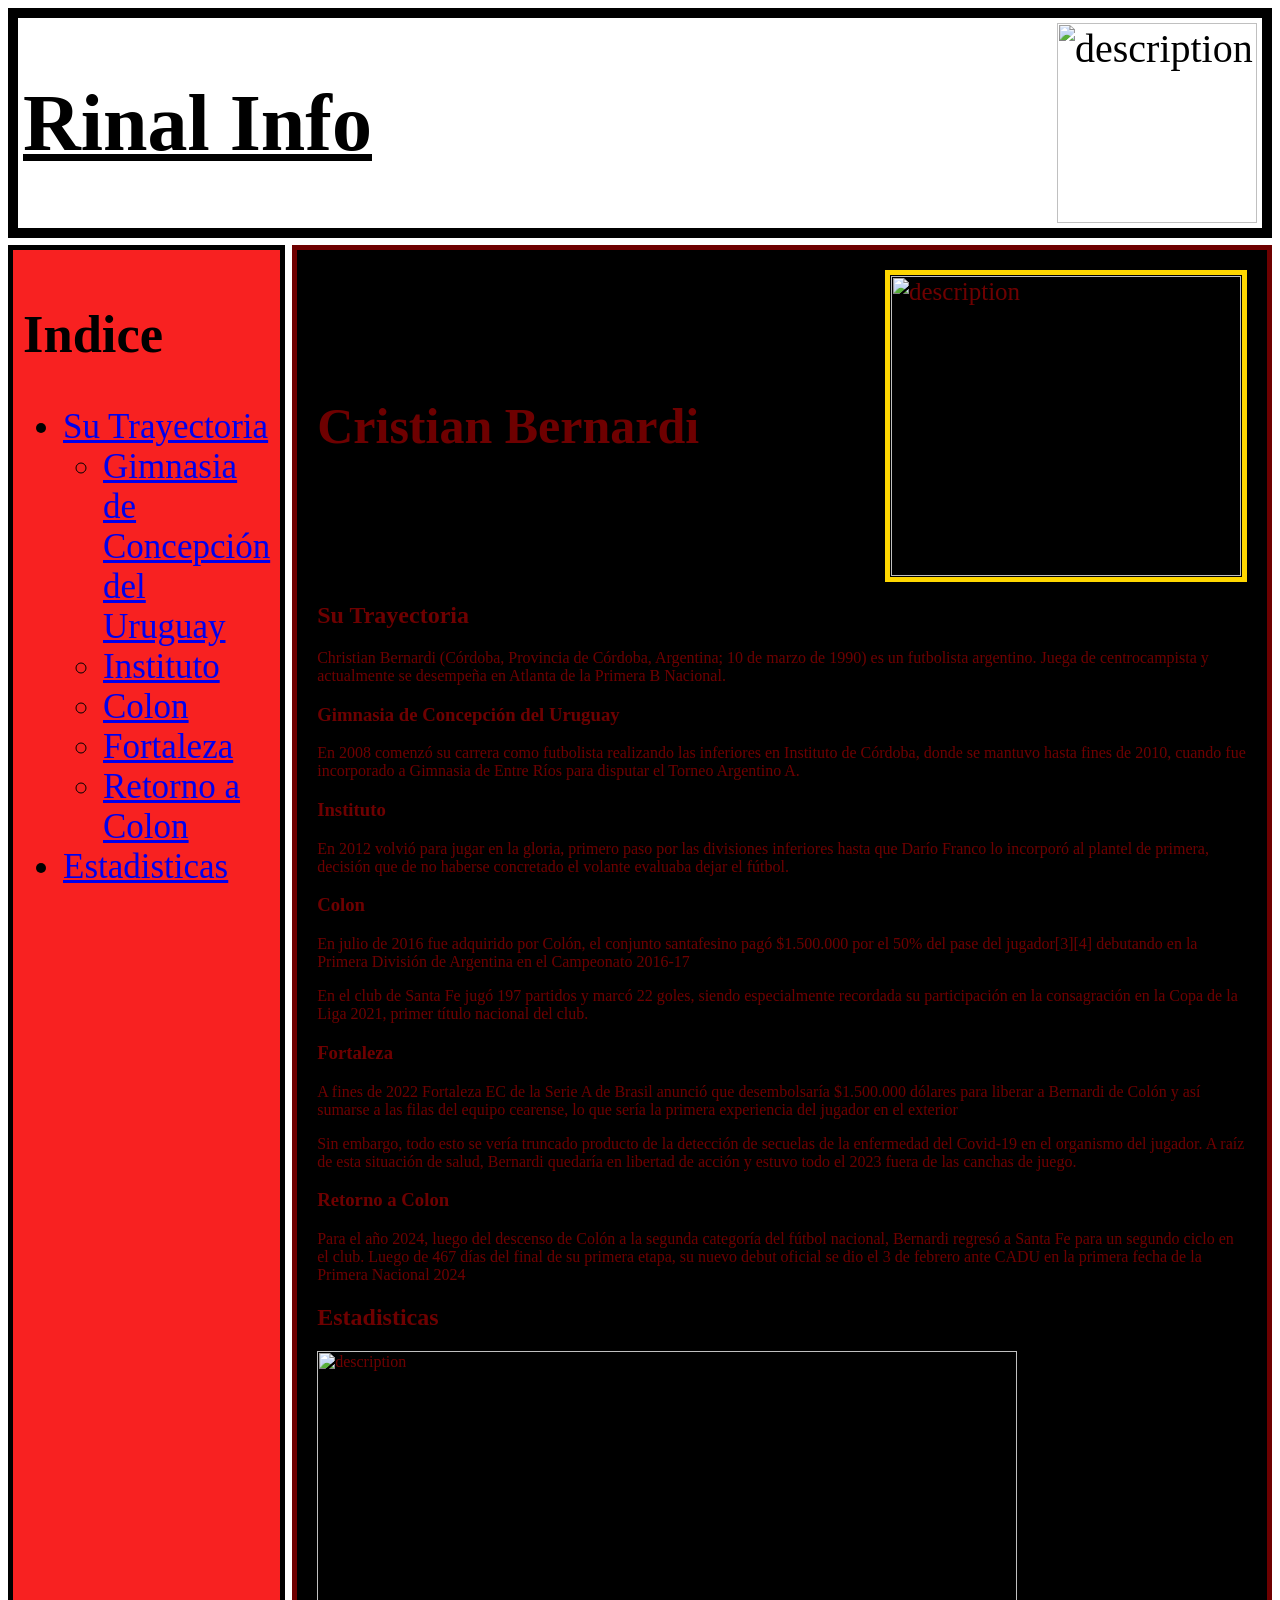
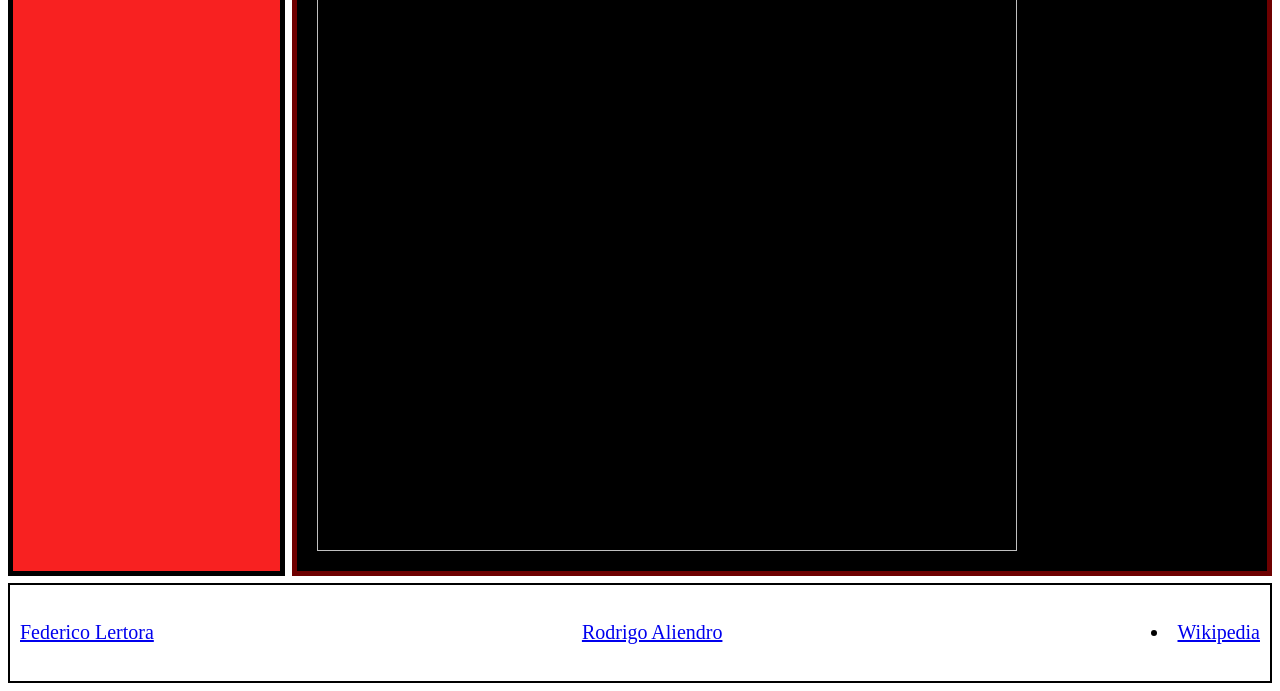
==== tema2.html @ 378d934b "Le agregue cosas al css, para el html" ====
<html>
<link rel="stylesheet" href="tema.css">

<head>
    <title>
        Cristian Bernardi
    </title>
</head>

<body>
    <div class="contenedor">
        <header class="a">
         <h1> Rinal Info</h1>
            <img src="https://i.pinimg.com/736x/81/a6/c5/81a6c57c398e67d0f8cbc83addf88701.jpg" alt="description"
                height="200" width="200">
    </header>
    <nav class="b">
        <h2>Indice</h2>
        <ul>
            <li><a href="#Trayectoria">Su Trayectoria</a></li>
            <ul>
                <li><a href="#Gimnasia">Gimnasia de Concepción del Uruguay</a></li>
                <li><a href="#Instituto">Instituto</a></li>
                <li><a href="#colon3">Colon</a></li>
                <li><a href="#Fortaleza">Fortaleza</a></li>
                <li><a href="#Racolon">Retorno a Colon</a></li>
            </ul>
            <li><a href="#Estadisticas2">Estadisticas</a></li>
        </ul>
    </nav>
    <main class="c">
        <div class="t">
         <h1>Cristian Bernardi</h1>
        <img class="i" src="https://santafe.mitelefe.com/media/cache/post16x9/Bernardi-colon-694ea8cd6d21f.jpg" alt="description"
            width="350" height="300">
            </div>
        <h2 id="Trayectoria">Su Trayectoria</h2>
         <p>Christian Bernardi (Córdoba, Provincia de Córdoba, Argentina; 10 de marzo de 1990) es un futbolista
            argentino. Juega de centrocampista y actualmente se desempeña en Atlanta de la Primera B Nacional.</p>
        <h3 id="Gimnasia">Gimnasia de Concepción del Uruguay</h3>
        <p>En 2008 comenzó su carrera como futbolista realizando las inferiores en Instituto de Córdoba, donde se
            mantuvo hasta fines de 2010, cuando fue incorporado a Gimnasia de Entre Ríos para disputar el Torneo
            Argentino A.</p>
        <h3 id="Instituto">Instituto</h3>
        <p>En 2012 volvió para jugar en la gloria, primero paso por las divisiones inferiores hasta que Darío Franco lo
            incorporó al plantel de primera, decisión que de no haberse concretado el volante evaluaba dejar el fútbol.
        </p>
        <h3 id="colon3">Colon</h3>
        <p>En julio de 2016 fue adquirido por Colón, el conjunto santafesino pagó $1.500.000 por el 50% del pase del
            jugador[3][4] debutando en la Primera División de Argentina en el Campeonato 2016-17</p>
        <p>En el club de Santa Fe jugó 197 partidos y marcó 22 goles, siendo especialmente recordada su participación en
            la consagración en la Copa de la Liga 2021, primer título nacional del club.</p>
        <h3 id="Fortaleza">Fortaleza</h3>
        <p>A fines de 2022 Fortaleza EC de la Serie A de Brasil anunció que desembolsaría $1.500.000 dólares para
            liberar a Bernardi de Colón y así sumarse a las filas del equipo cearense, lo que sería la primera
            experiencia del jugador en el exterior</p>
        <p>Sin embargo, todo esto se vería truncado producto de la detección de secuelas de la enfermedad del Covid-19
            en el organismo del jugador. A raíz de esta situación de salud, Bernardi quedaría en libertad de acción y
            estuvo todo el 2023 fuera de las canchas de juego.</p>
        <h3 id="Racolon">Retorno a Colon</h3>
        <p>Para el año 2024, luego del descenso de Colón a la segunda categoría del fútbol nacional, Bernardi regresó a
            Santa Fe para un segundo ciclo en el club. Luego de 467 días del final de su primera etapa, su nuevo debut
            oficial se dio el 3 de febrero ante CADU en la primera fecha de la Primera Nacional 2024</p>
        <h2 id="Estadisticas2">Estadisticas</h2>
        <img src="https://i.pinimg.com/736x/c8/43/bc/c843bc8ce1c0d4c462beab86de55c213.jpg" alt="description" width="700"
            height="800">
        </main>
    <footer class="d">
            <a href="index.html">Federico Lertora</a>
            <a href="tema3.html">Rodrigo Aliendro</a>
            <li><a href="https://es.wikipedia.org/wiki/Christian_Bernardi">Wikipedia</a></li>
        </ul>
    </footer>
    </div>
</body>
---- tema.css ----
.contenedor{
    display: grid;
grid-template-columns: 1fr 4fr;
grid-template-rows: 1fr auto 100px;
grid-template-areas: 
"A A"
"B C"
"D D";
gap: 7px;
}
.contenedor-div{
    display: flex;
    justify-content: center;
    align-items: center;
    font-size: 40px;
    font-weight: bold;
    font-family: 'Times New Roman', Times, serif;
}
.a{
  grid-area: A;
  display: flex;
  align-items: center;
  justify-content: space-between;
  flex-direction: row;
  font-size: 40px;
  border: 10px solid black;
  padding: 5px;
  background-color: white;
  text-decoration: underline 7px;

}
.b{
  grid-area: B;
  color: black;
  background-color: rgb(248, 33, 33);
  border: 5px solid black;
  padding: 10px;
  font-size: 35px;
}
.c{
  grid-area: C;
  color: rgb(110, 0, 0);
  background-color: black;
  border: 5px solid rgb(110, 0, 0);
  padding: 20px;
}
.d{
  grid-area: D;
  display: flex;
  background: white;
  border: 2px solid black;
  padding: 10px;
  font-size: 20px;
  flex-direction: row;
  align-items: center;
  justify-content: space-between;
}
.t{
  grid-area: A;
  display: flex;
  align-items: center;
  justify-content: space-between;
  flex-direction: row;
  font-size: 25px;
}
.i{
  border: 5px solid gold;
  padding: 1px;
}
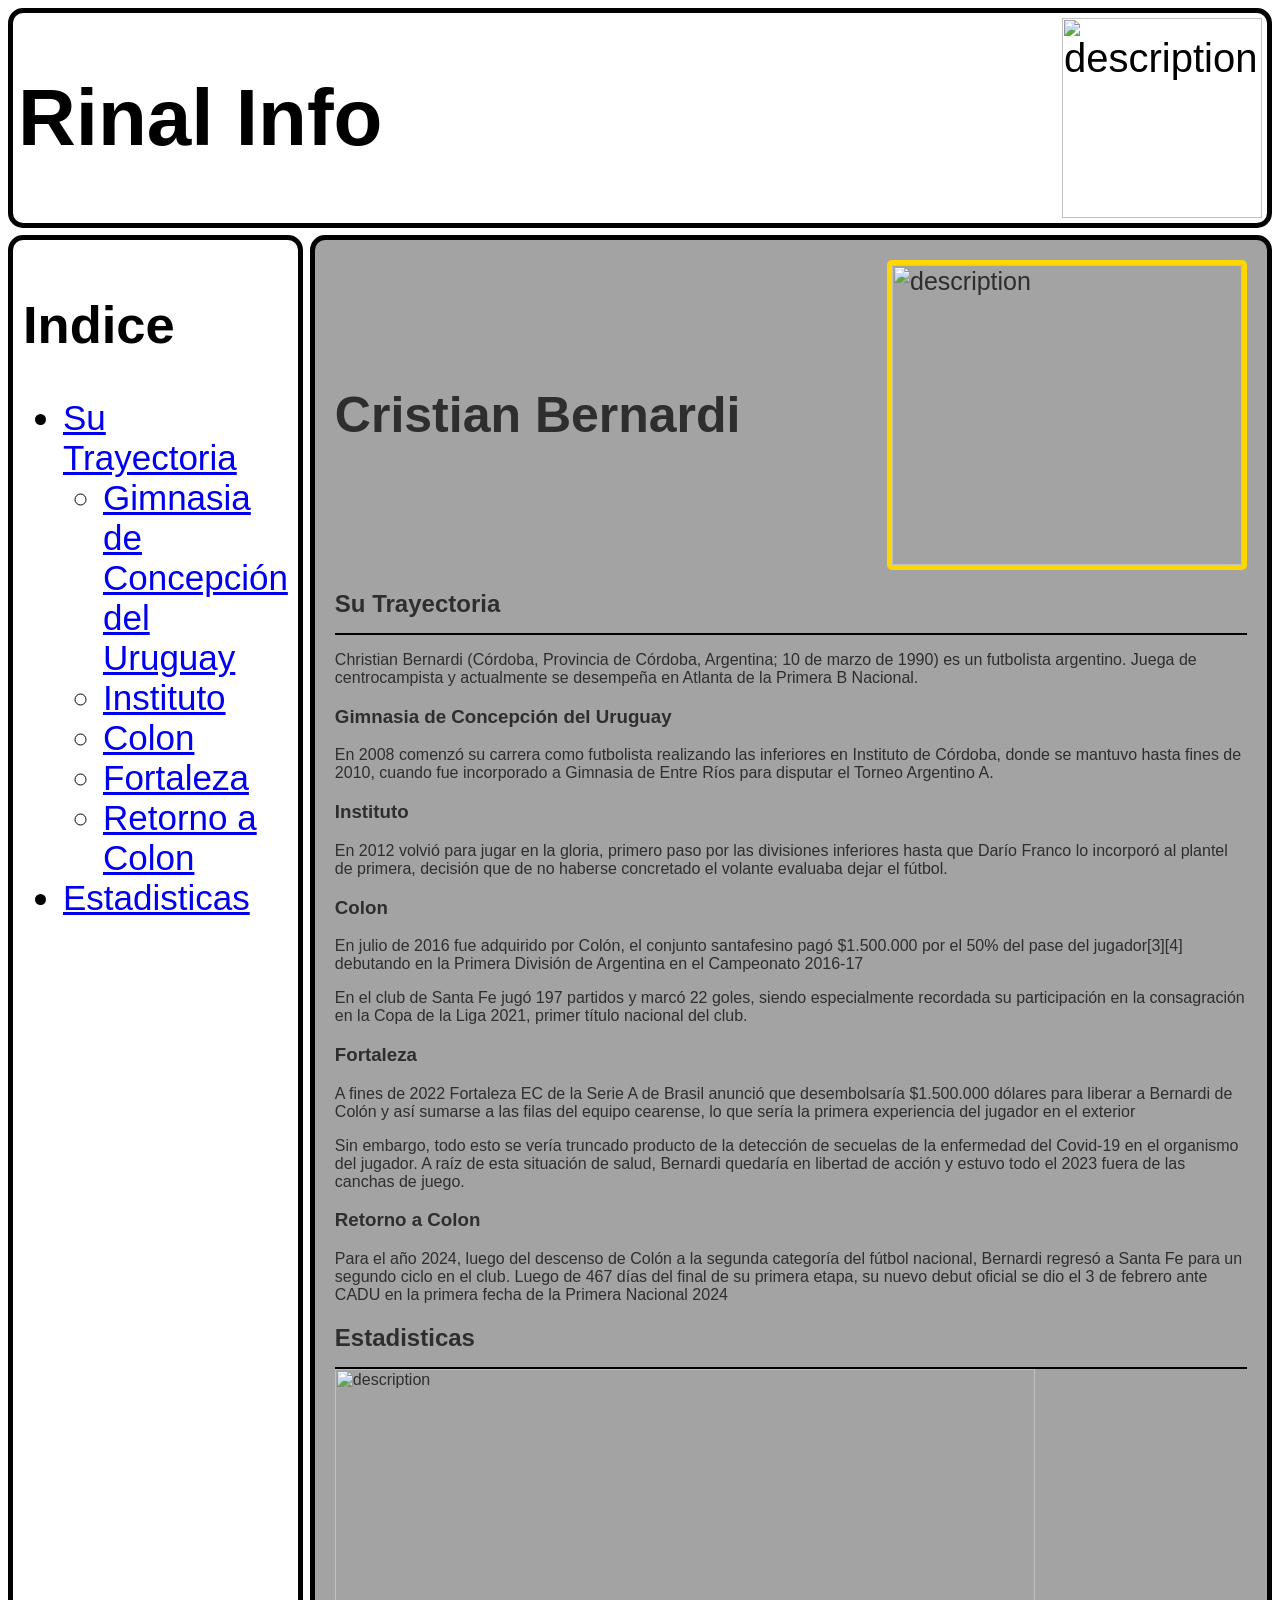
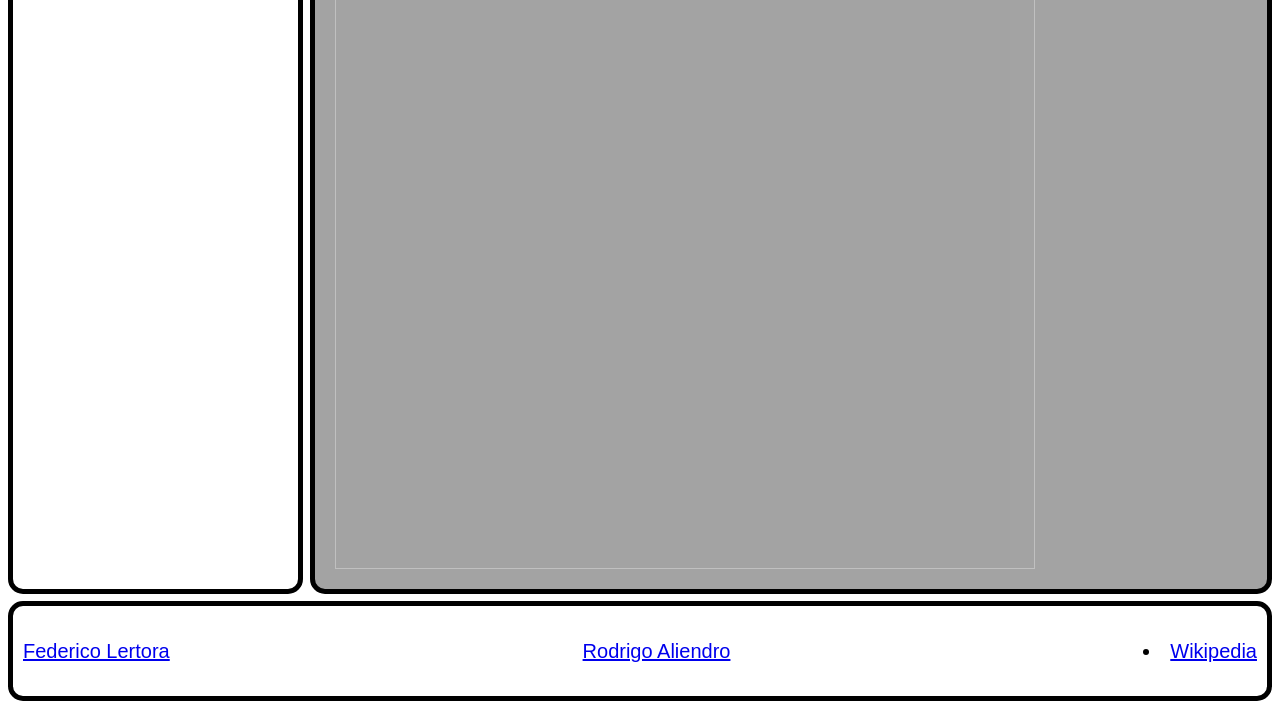
==== commit cb304243: "segui agregando cosas con css y le agregue un icono al head" ====
--- a/tema2.html
+++ b/tema2.html
@@ -5,6 +5,7 @@
     <title>
         Cristian Bernardi
     </title>
+    <link rel="icon" type="image/png" href="https://i.pinimg.com/736x/81/a6/c5/81a6c57c398e67d0f8cbc83addf88701.jpg">
 </head>
 
 <body>
@@ -14,7 +15,7 @@
             <img src="https://i.pinimg.com/736x/81/a6/c5/81a6c57c398e67d0f8cbc83addf88701.jpg" alt="description"
                 height="200" width="200">
     </header>
-    <nav class="b">
+    <aside class="b">
         <h2>Indice</h2>
         <ul>
             <li><a href="#Trayectoria">Su Trayectoria</a></li>
@@ -27,7 +28,7 @@
             </ul>
             <li><a href="#Estadisticas2">Estadisticas</a></li>
         </ul>
-    </nav>
+    </aside>
     <main class="c">
         <div class="t">
          <h1>Cristian Bernardi</h1>
--- a/tema.css
+++ b/tema.css
@@ -8,14 +8,6 @@
 "D D";
 gap: 7px;
 }
-.contenedor-div{
-    display: flex;
-    justify-content: center;
-    align-items: center;
-    font-size: 40px;
-    font-weight: bold;
-    font-family: 'Times New Roman', Times, serif;
-}
 .a{
   grid-area: A;
   display: flex;
@@ -23,37 +15,37 @@
   justify-content: space-between;
   flex-direction: row;
   font-size: 40px;
-  border: 10px solid black;
+  border: 5px solid black;
   padding: 5px;
   background-color: white;
-  text-decoration: underline 7px;
-
+ border-radius: 15px;
 }
 .b{
   grid-area: B;
-  color: black;
-  background-color: rgb(248, 33, 33);
   border: 5px solid black;
   padding: 10px;
   font-size: 35px;
+  border-radius: 15px;
 }
 .c{
   grid-area: C;
-  color: rgb(110, 0, 0);
-  background-color: black;
-  border: 5px solid rgb(110, 0, 0);
+  color: rgb(46, 46, 46);
+  background-color: rgba(151, 151, 151, 0.884);
+  border: 5px solid black;
   padding: 20px;
+  border-radius: 15px;
 }
 .d{
   grid-area: D;
   display: flex;
   background: white;
-  border: 2px solid black;
+  border: 5px solid black;
   padding: 10px;
   font-size: 20px;
   flex-direction: row;
   align-items: center;
   justify-content: space-between;
+  border-radius: 15px;
 }
 .t{
   grid-area: A;
@@ -65,5 +57,26 @@
 }
 .i{
   border: 5px solid gold;
-  padding: 1px;
+  border-radius: 5px;
+}
+
+main{
+  font-family: sans-serif;
+}
+main h2{
+  margin-bottom: 0;
+  border-bottom: 2px solid black;
+  padding-bottom: 15px;
+}
+footer{
+    font-family: sans-serif;
+}
+aside{
+    font-family: sans-serif;
+}
+header{
+    font-family: sans-serif;
+}
+h2{
+  
 }
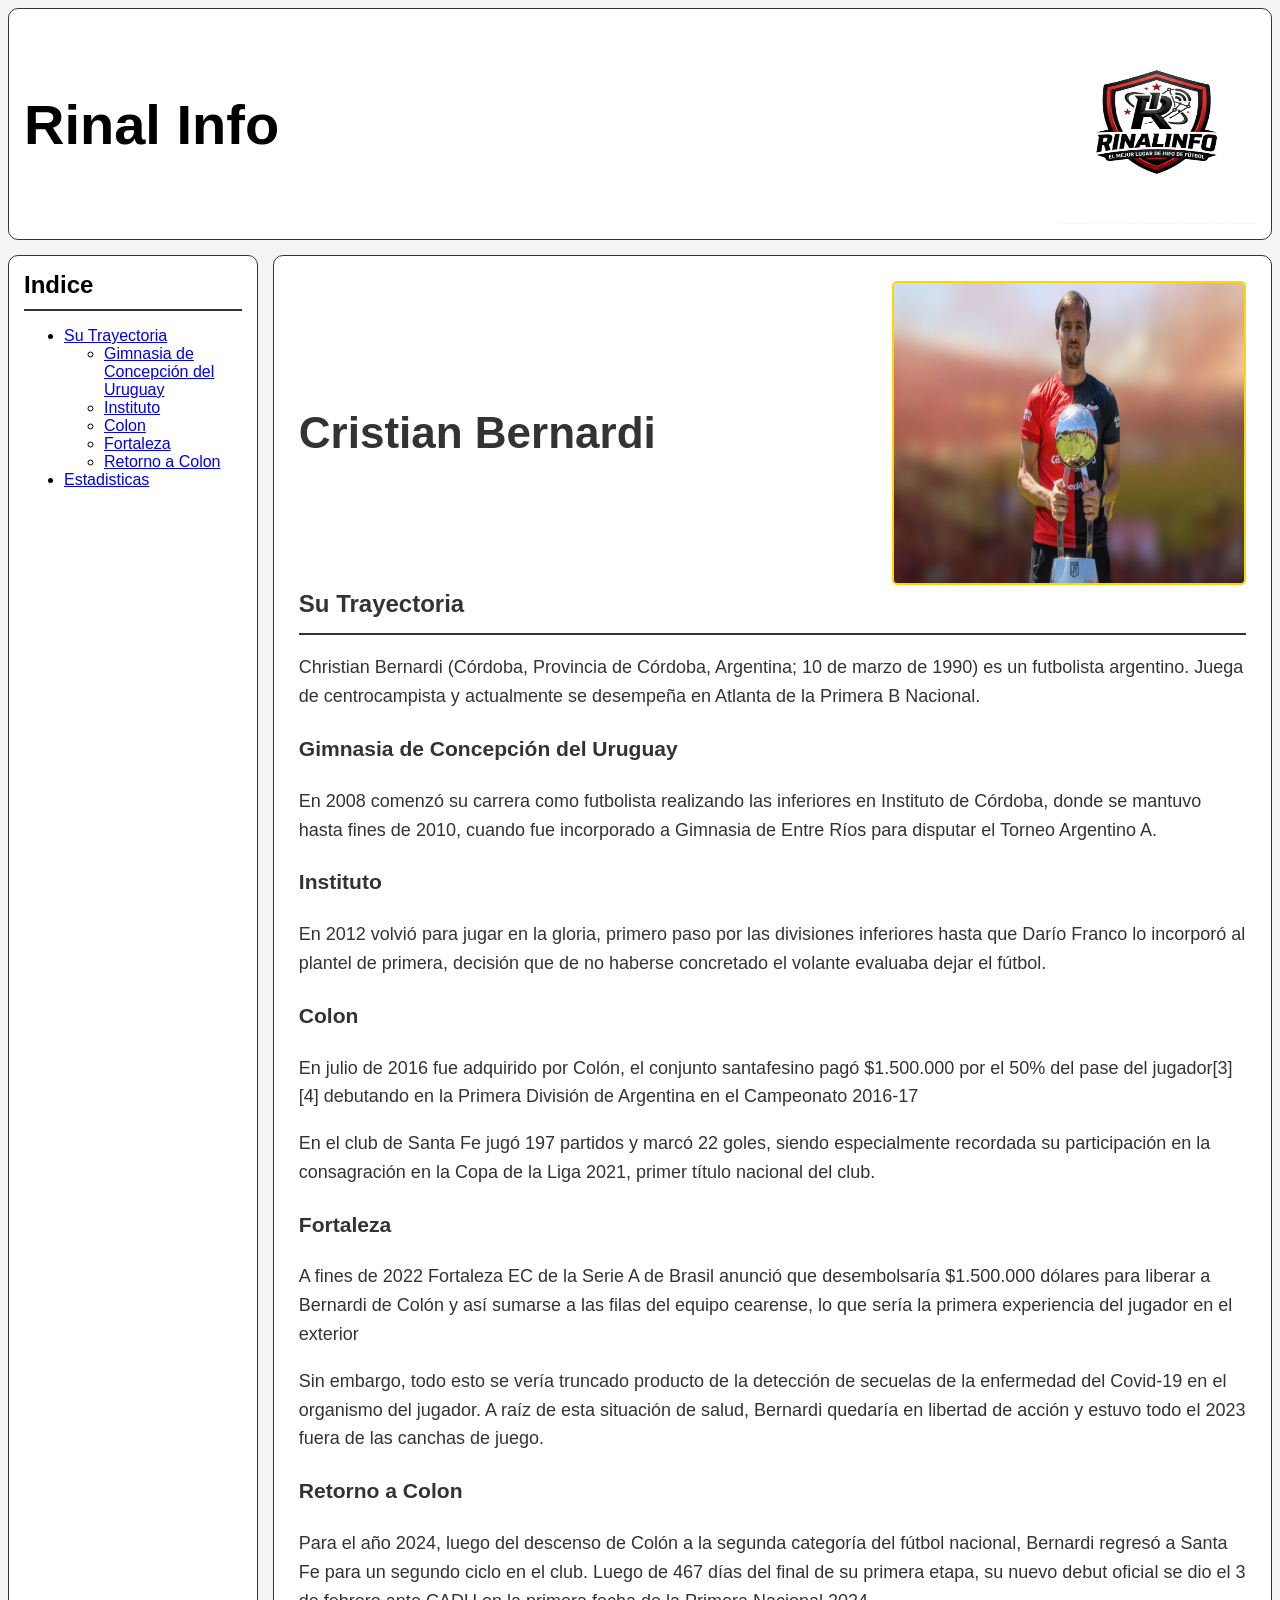
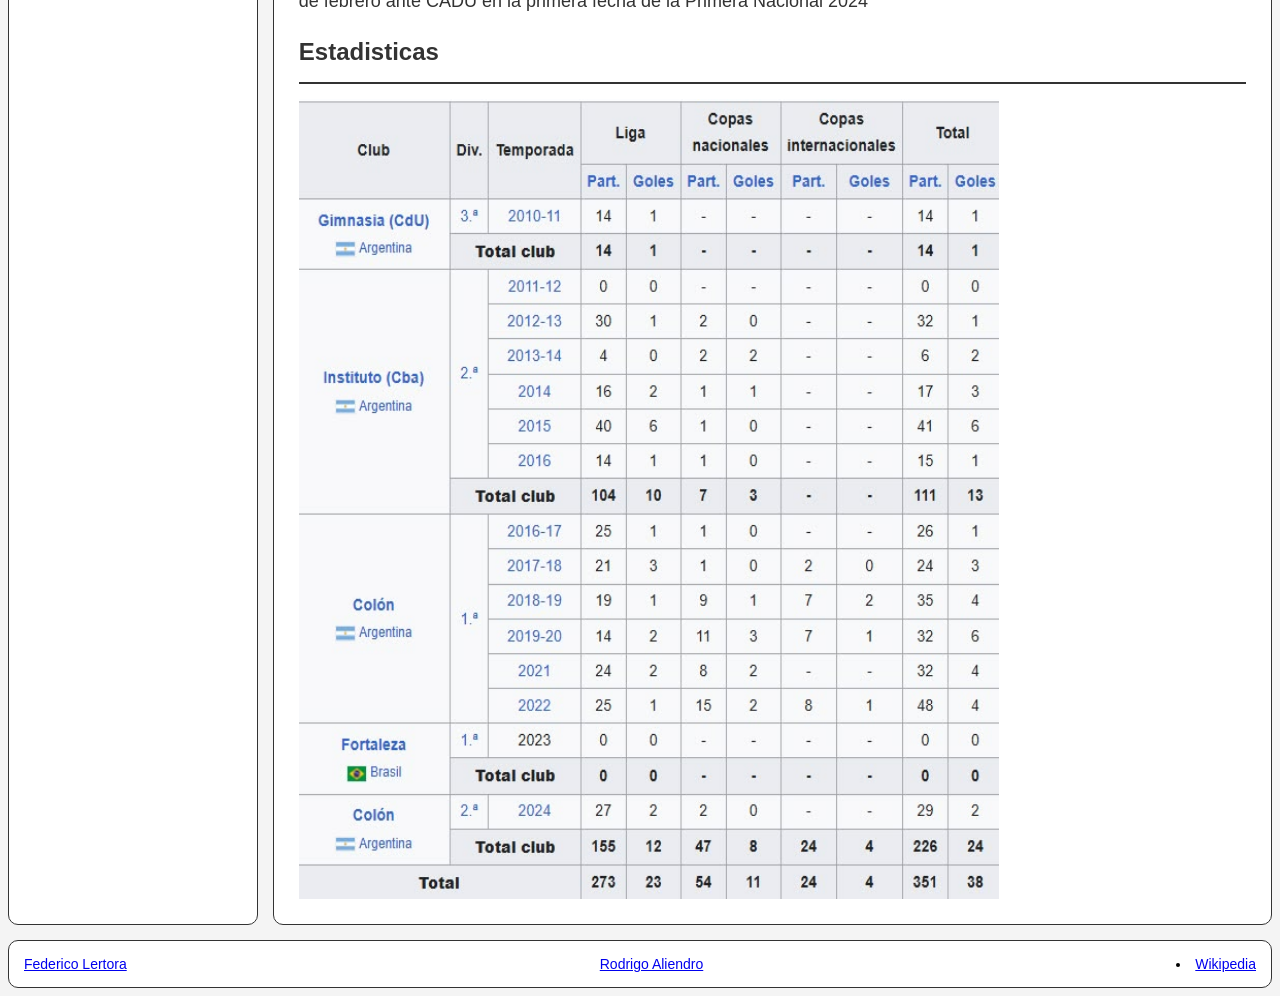
==== commit 2c0b2a4f: "agregue las imagenes dentro del tp" ====
--- a/tema2.html
+++ b/tema2.html
@@ -5,14 +5,14 @@
     <title>
         Cristian Bernardi
     </title>
-    <link rel="icon" type="image/png" href="https://i.pinimg.com/736x/81/a6/c5/81a6c57c398e67d0f8cbc83addf88701.jpg">
+    <link rel="icon" type="image/png" href="img/Rinal info.png">
 </head>
 
 <body>
     <div class="contenedor">
         <header class="a">
          <h1> Rinal Info</h1>
-            <img src="https://i.pinimg.com/736x/81/a6/c5/81a6c57c398e67d0f8cbc83addf88701.jpg" alt="description"
+            <img src="img/Rinal info.png" alt="description"
                 height="200" width="200">
     </header>
     <aside class="b">
@@ -32,7 +32,7 @@
     <main class="c">
         <div class="t">
          <h1>Cristian Bernardi</h1>
-        <img class="i" src="https://santafe.mitelefe.com/media/cache/post16x9/Bernardi-colon-694ea8cd6d21f.jpg" alt="description"
+        <img class="i" src="img/Bernardi.jpg" alt="description"
             width="350" height="300">
             </div>
         <h2 id="Trayectoria">Su Trayectoria</h2>
@@ -63,7 +63,7 @@
             Santa Fe para un segundo ciclo en el club. Luego de 467 días del final de su primera etapa, su nuevo debut
             oficial se dio el 3 de febrero ante CADU en la primera fecha de la Primera Nacional 2024</p>
         <h2 id="Estadisticas2">Estadisticas</h2>
-        <img src="https://i.pinimg.com/736x/c8/43/bc/c843bc8ce1c0d4c462beab86de55c213.jpg" alt="description" width="700"
+        <img src="img/Estadisticas-Bernardi.jpg" alt="description" width="700"
             height="800">
         </main>
     <footer class="d">
--- a/tema.css
+++ b/tema.css
@@ -1,82 +1,84 @@
-.contenedor{
-    display: grid;
-grid-template-columns: 1fr 4fr;
-grid-template-rows: 1fr auto 100px;
-grid-template-areas: 
-"A A"
-"B C"
-"D D";
-gap: 7px;
+
+body {
+  font-family: sans-serif;
+  background-color: #f4f4f4; 
 }
-.a{
+
+.contenedor {
+  display: grid;
+  grid-template-columns: 1fr 4fr;
+  grid-template-rows: auto auto auto;
+  grid-template-areas: 
+    "A A"
+    "B C"
+    "D D";
+  gap: 15px; 
+}
+
+.a {
   grid-area: A;
   display: flex;
   align-items: center;
   justify-content: space-between;
   flex-direction: row;
-  font-size: 40px;
-  border: 5px solid black;
-  padding: 5px;
+  font-size: 28px; 
+  border: 1px solid #333;
+  padding: 15px;
   background-color: white;
- border-radius: 15px;
+  border-radius: 10px; 
 }
-.b{
+
+.b {
   grid-area: B;
-  border: 5px solid black;
-  padding: 10px;
-  font-size: 35px;
-  border-radius: 15px;
+  border: 1px solid #333; 
+  padding: 15px;
+  font-size: 16px; 
+  background-color: white;
+  border-radius: 10px;
 }
-.c{
+
+.c {
   grid-area: C;
-  color: rgb(46, 46, 46);
-  background-color: rgba(151, 151, 151, 0.884);
-  border: 5px solid black;
-  padding: 20px;
-  border-radius: 15px;
+  color: #333; 
+  background-color: white;
+  border: 1px solid #333; 
+  padding: 25px;
+  font-size: 18px; 
+  line-height: 1.6;
+  border-radius: 10px;
 }
-.d{
+
+.d {
   grid-area: D;
   display: flex;
   background: white;
-  border: 5px solid black;
-  padding: 10px;
-  font-size: 20px;
+  border: 1px solid #333; 
+  padding: 15px;
+  font-size: 14px; 
   flex-direction: row;
   align-items: center;
   justify-content: space-between;
-  border-radius: 15px;
+  border-radius: 10px;
 }
-.t{
-  grid-area: A;
+
+.t {
   display: flex;
   align-items: center;
   justify-content: space-between;
   flex-direction: row;
-  font-size: 25px;
+  font-size: 22px; /* Tamaño más equilibrado */
 }
-.i{
-  border: 5px solid gold;
+
+.i {
+  border: 2px solid gold; 
   border-radius: 5px;
 }
 
-main{
-  font-family: sans-serif;
-}
-main h2{
-  margin-bottom: 0;
-  border-bottom: 2px solid black;
-  padding-bottom: 15px;
-}
-footer{
-    font-family: sans-serif;
-}
-aside{
-    font-family: sans-serif;
-}
-header{
-    font-family: sans-serif;
-}
-h2{
-  
+
+h2 {
+  margin-top: 0;
+  margin-bottom: 15px;
+  border-bottom: 2px solid #333;
+  padding-bottom: 10px;
+  font-size: 24px;
 }
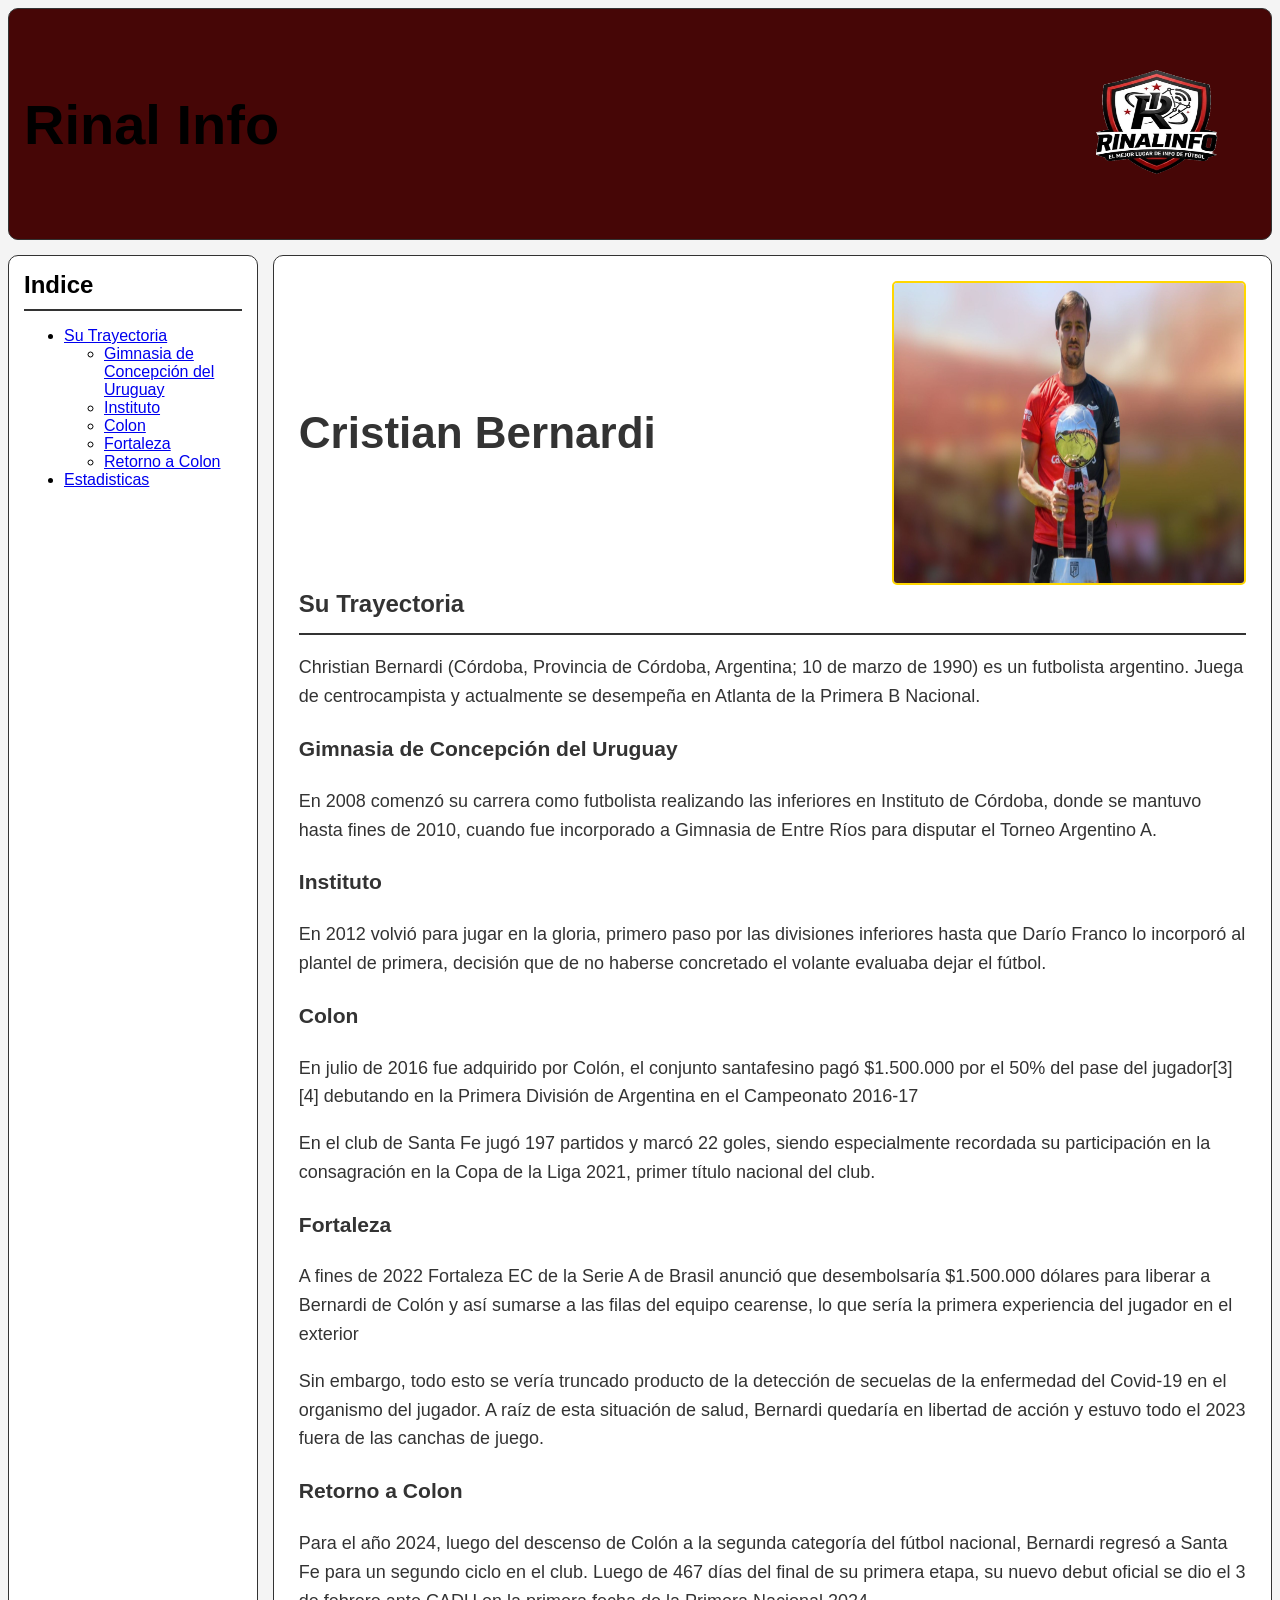
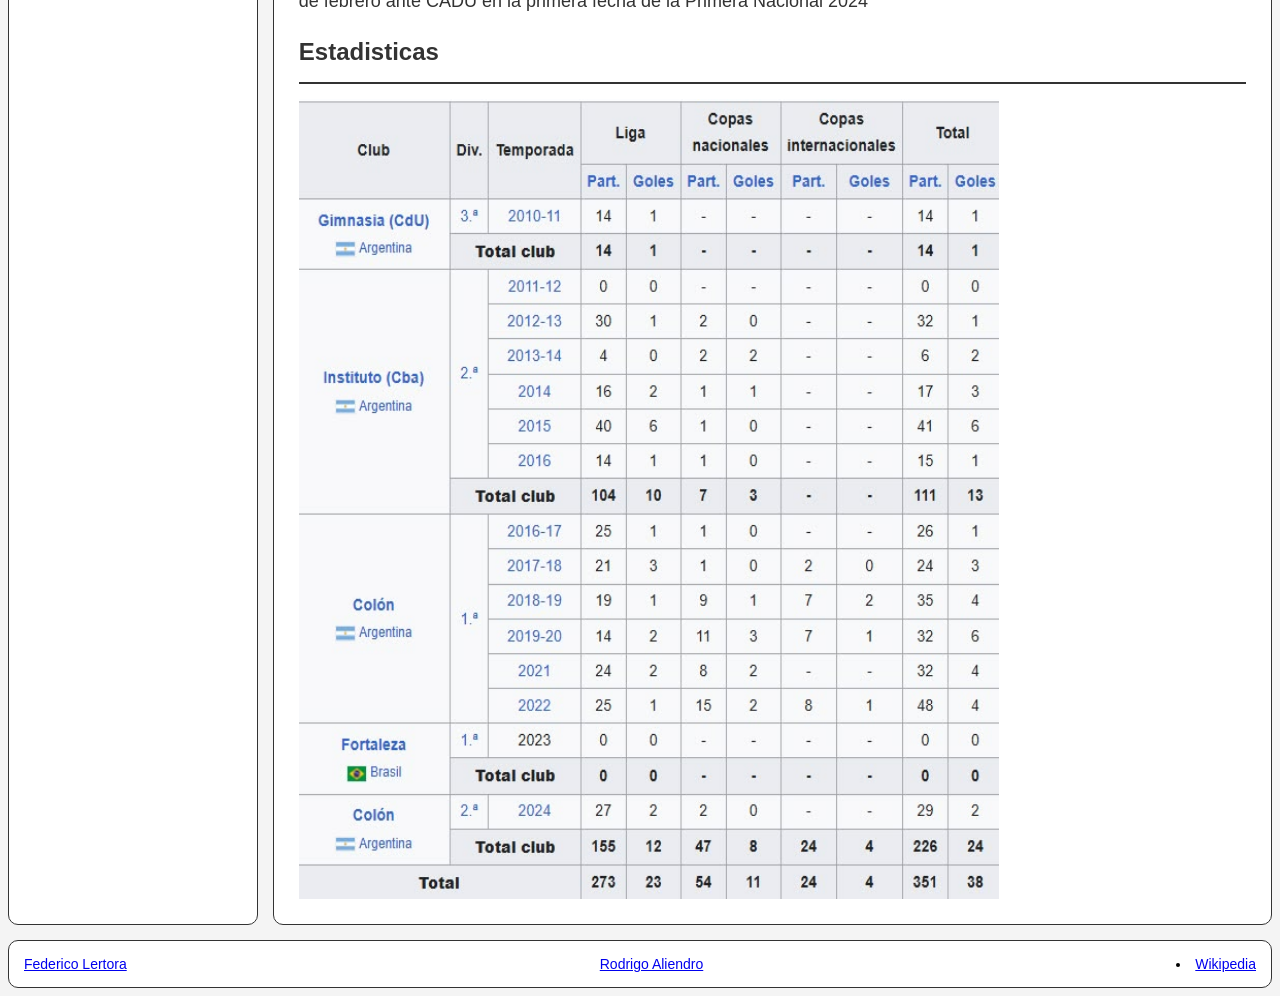
==== commit 386f5c1b: "Corregi la imagen de informacion" ====
--- a/tema2.html
+++ b/tema2.html
@@ -5,14 +5,14 @@
     <title>
         Cristian Bernardi
     </title>
-    <link rel="icon" type="image/png" href="img/Rinal info.png">
+    <link rel="icon" type="image/png" href="img/Rinal-info.png">
 </head>
 
 <body>
     <div class="contenedor">
         <header class="a">
          <h1> Rinal Info</h1>
-            <img src="img/Rinal info.png" alt="description"
+            <img src="img/Rinal-info.png" alt="description"
                 height="200" width="200">
     </header>
     <aside class="b">
--- a/tema.css
+++ b/tema.css
@@ -24,7 +24,7 @@
   font-size: 28px; 
   border: 1px solid #333;
   padding: 15px;
-  background-color: white;
+  background-color: rgb(70, 6, 6);
   border-radius: 10px; 
 }
 
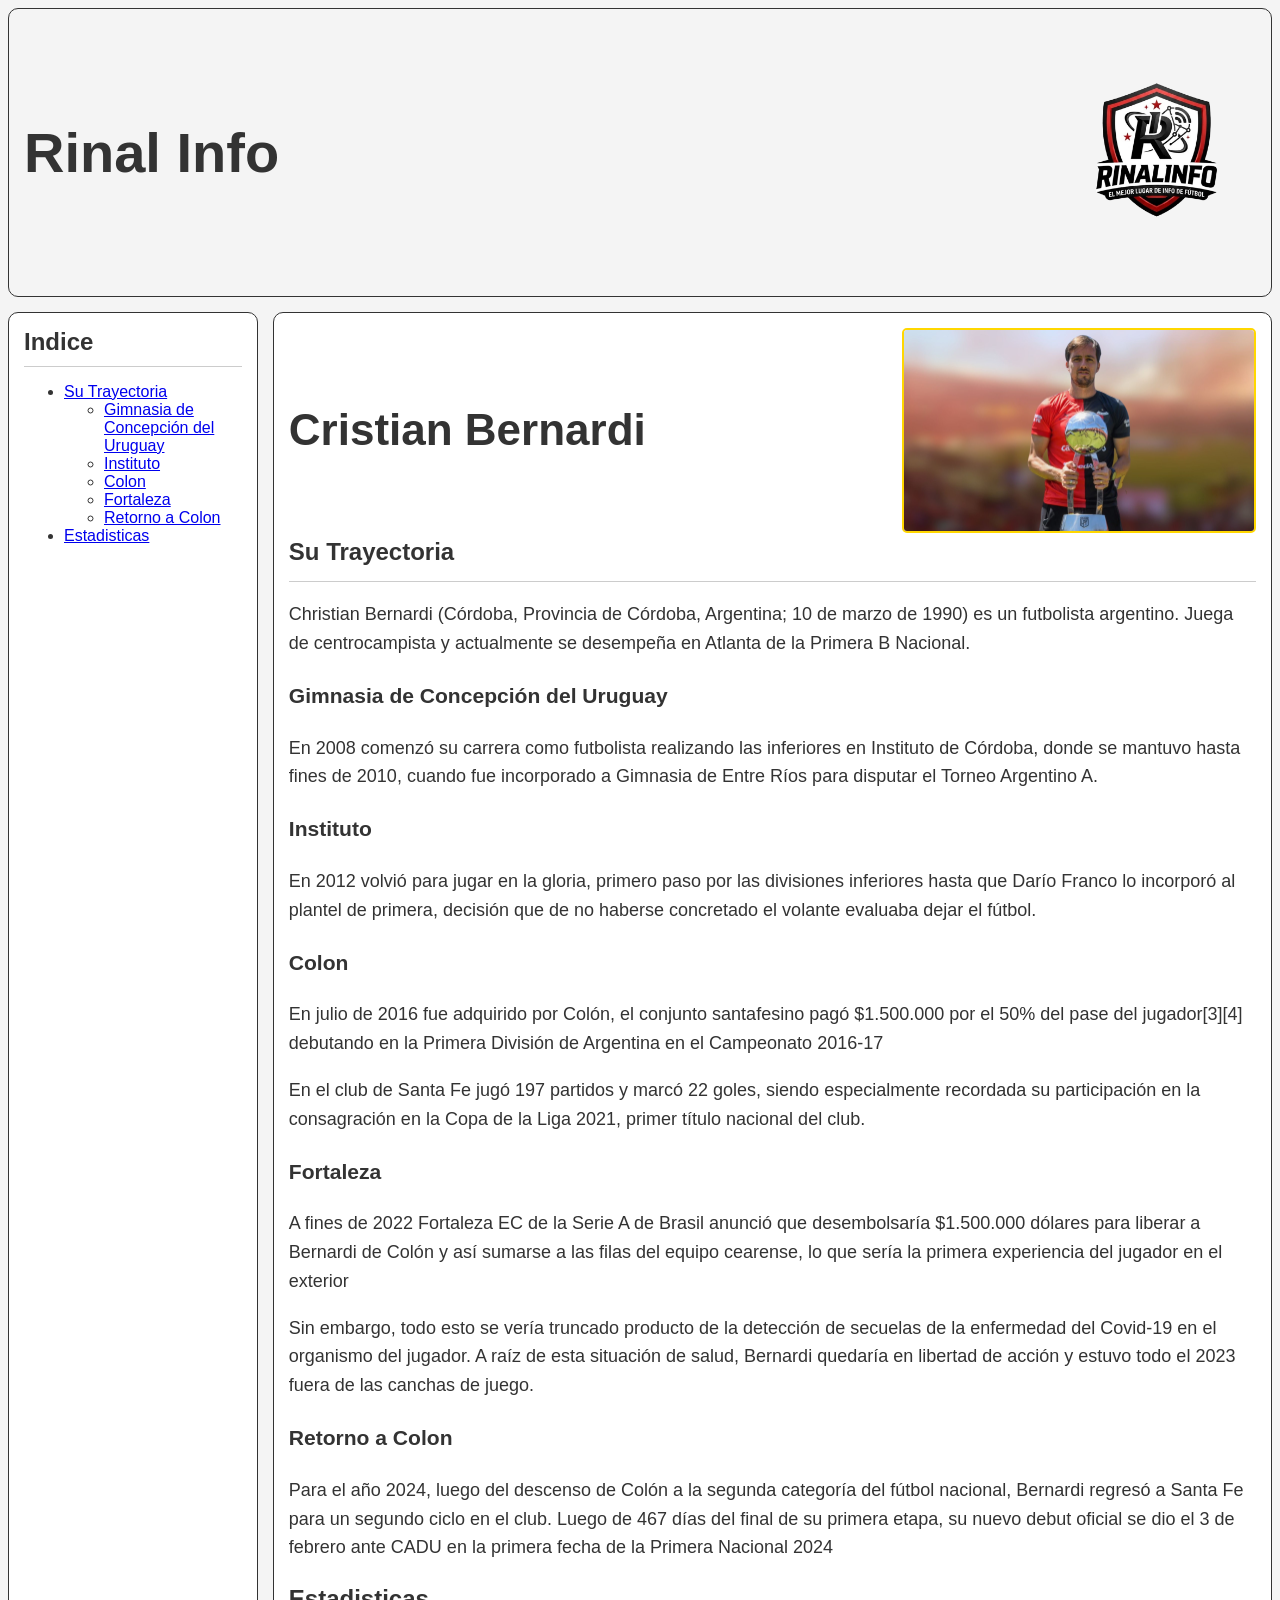
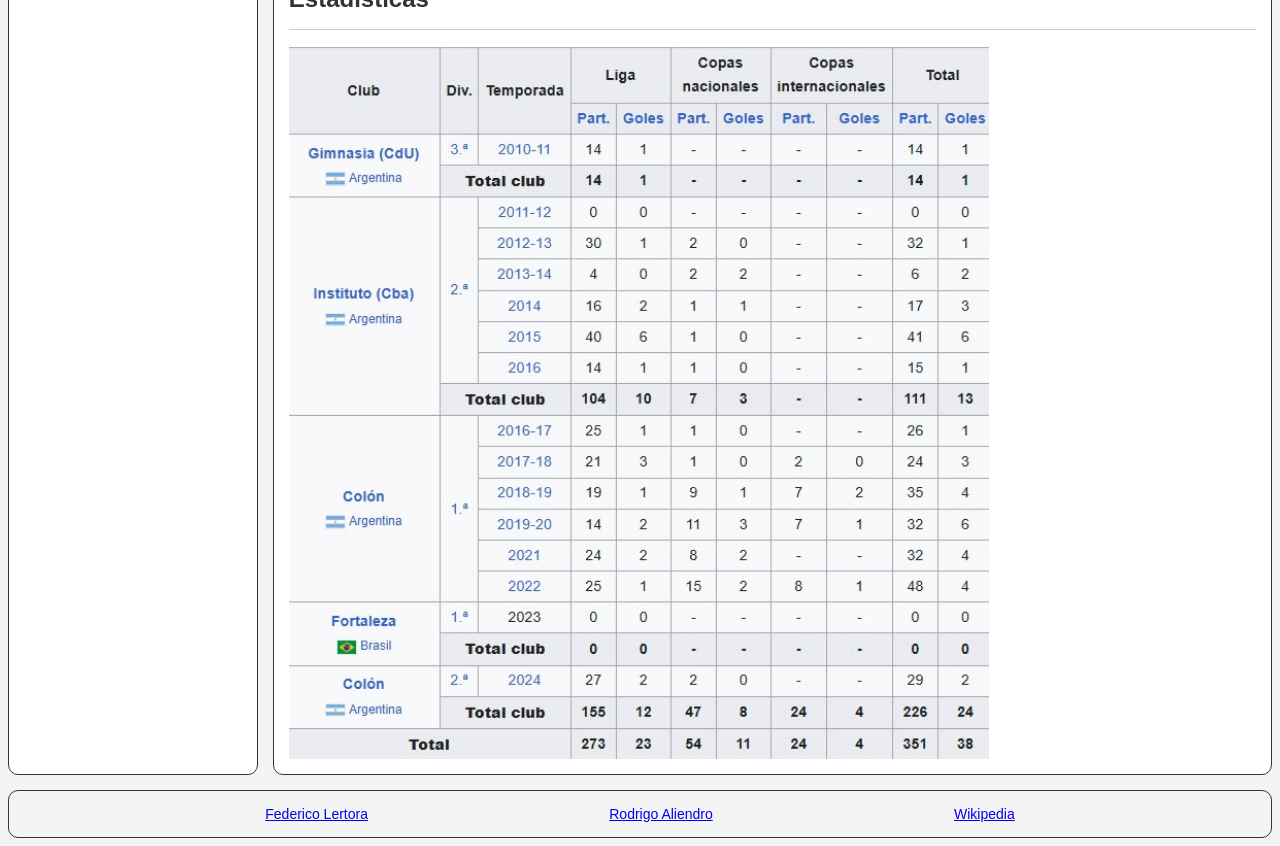
==== commit d6099f35: "hice los arreglos en el css y corregi un error en el tema 2" ====
--- a/tema2.html
+++ b/tema2.html
@@ -69,7 +69,7 @@
     <footer class="d">
             <a href="index.html">Federico Lertora</a>
             <a href="tema3.html">Rodrigo Aliendro</a>
-            <li><a href="https://es.wikipedia.org/wiki/Christian_Bernardi">Wikipedia</a></li>
+            <a href="https://es.wikipedia.org/wiki/Christian_Bernardi">Wikipedia</a>
         </ul>
     </footer>
     </div>
--- a/tema.css
+++ b/tema.css
@@ -1,7 +1,13 @@
 
 body {
   font-family: sans-serif;
-  background-color: #f4f4f4; 
+  background-color: #f4f4f4;
+  color: #333;
+}
+
+img {
+  max-width: 100%;
+  height: auto;
 }
 
 .contenedor {
@@ -24,8 +30,7 @@
   font-size: 28px; 
   border: 1px solid #333;
   padding: 15px;
-  background-color: rgb(70, 6, 6);
-  border-radius: 10px; 
+  border-radius: 10px;
 }
 
 .b {
@@ -39,10 +44,9 @@
 
 .c {
   grid-area: C;
-  color: #333; 
   background-color: white;
   border: 1px solid #333; 
-  padding: 25px;
+  padding: 15px;
   font-size: 18px; 
   line-height: 1.6;
   border-radius: 10px;
@@ -51,13 +55,12 @@
 .d {
   grid-area: D;
   display: flex;
-  background: white;
   border: 1px solid #333; 
   padding: 15px;
   font-size: 14px; 
   flex-direction: row;
   align-items: center;
-  justify-content: space-between;
+  justify-content: space-evenly;
   border-radius: 10px;
 }
 
@@ -66,7 +69,7 @@
   align-items: center;
   justify-content: space-between;
   flex-direction: row;
-  font-size: 22px; /* Tamaño más equilibrado */
+  font-size: 22px;
 }
 
 .i {
@@ -74,11 +77,10 @@
   border-radius: 5px;
 }
 
-
 h2 {
   margin-top: 0;
   margin-bottom: 15px;
-  border-bottom: 2px solid #333;
+  border-bottom: 1px solid #ccc;
   padding-bottom: 10px;
   font-size: 24px;
 }
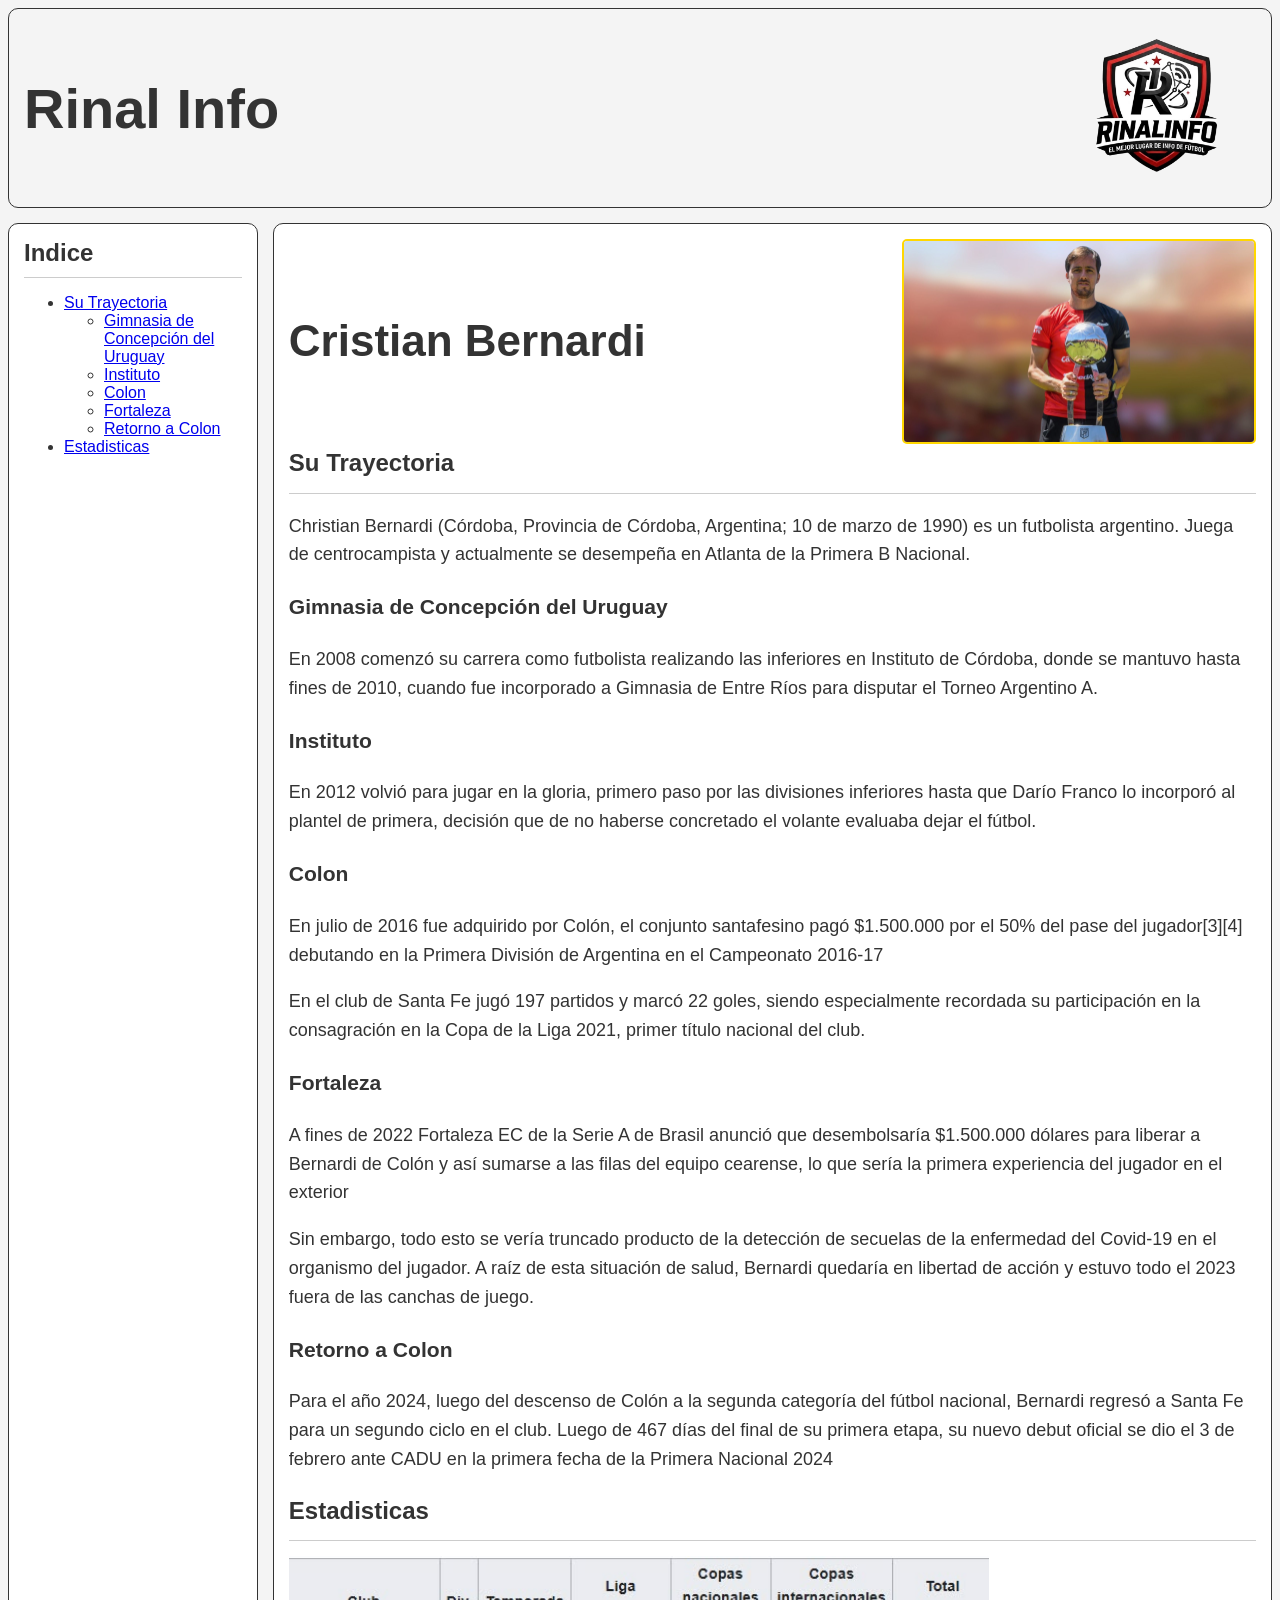
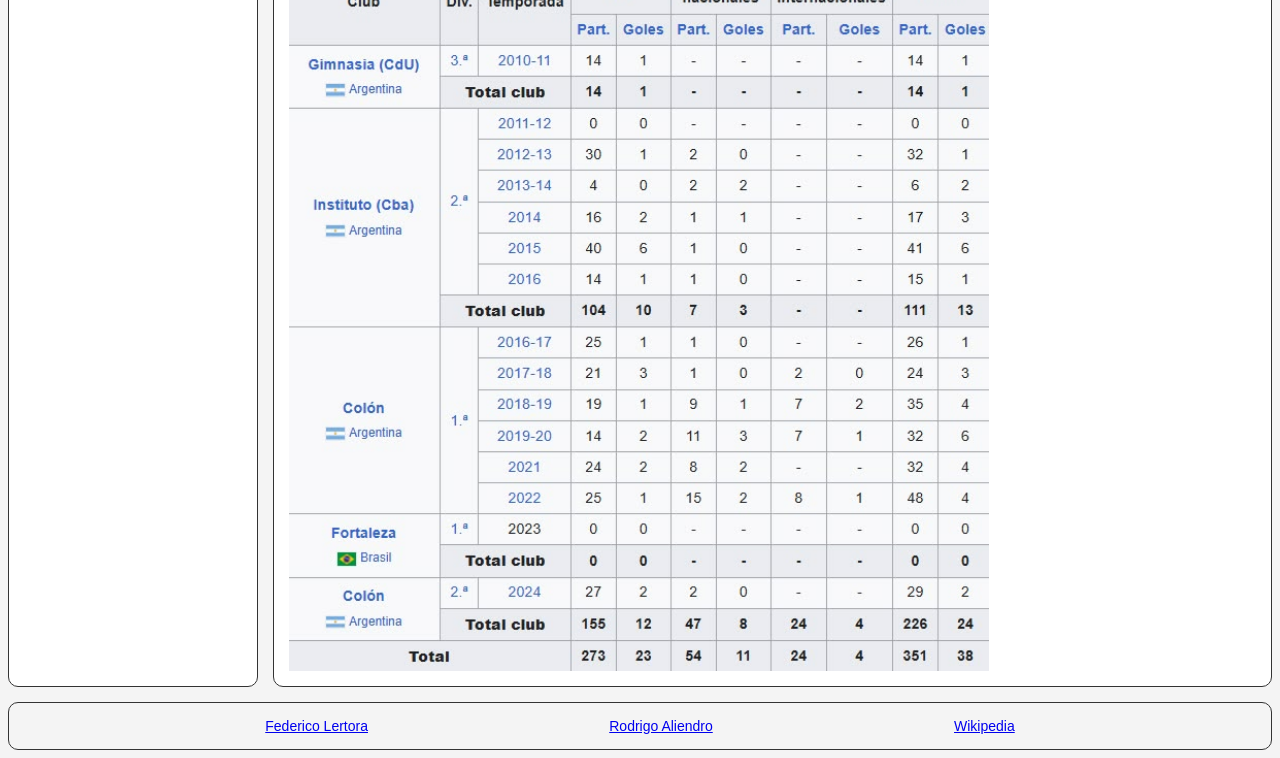
==== commit 50ec34fd: "agregue los defer en los html" ====
--- a/tema2.html
+++ b/tema2.html
@@ -2,6 +2,7 @@
 <link rel="stylesheet" href="tema.css">
 
 <head>
+    <script src="tema.js" defer></script>
     <title>
         Cristian Bernardi
     </title>
--- a/tema.css
+++ b/tema.css
@@ -13,7 +13,7 @@
 .contenedor {
   display: grid;
   grid-template-columns: 1fr 4fr;
-  grid-template-rows: auto auto auto;
+  grid-template-rows: 200px auto auto;
   grid-template-areas: 
     "A A"
     "B C"
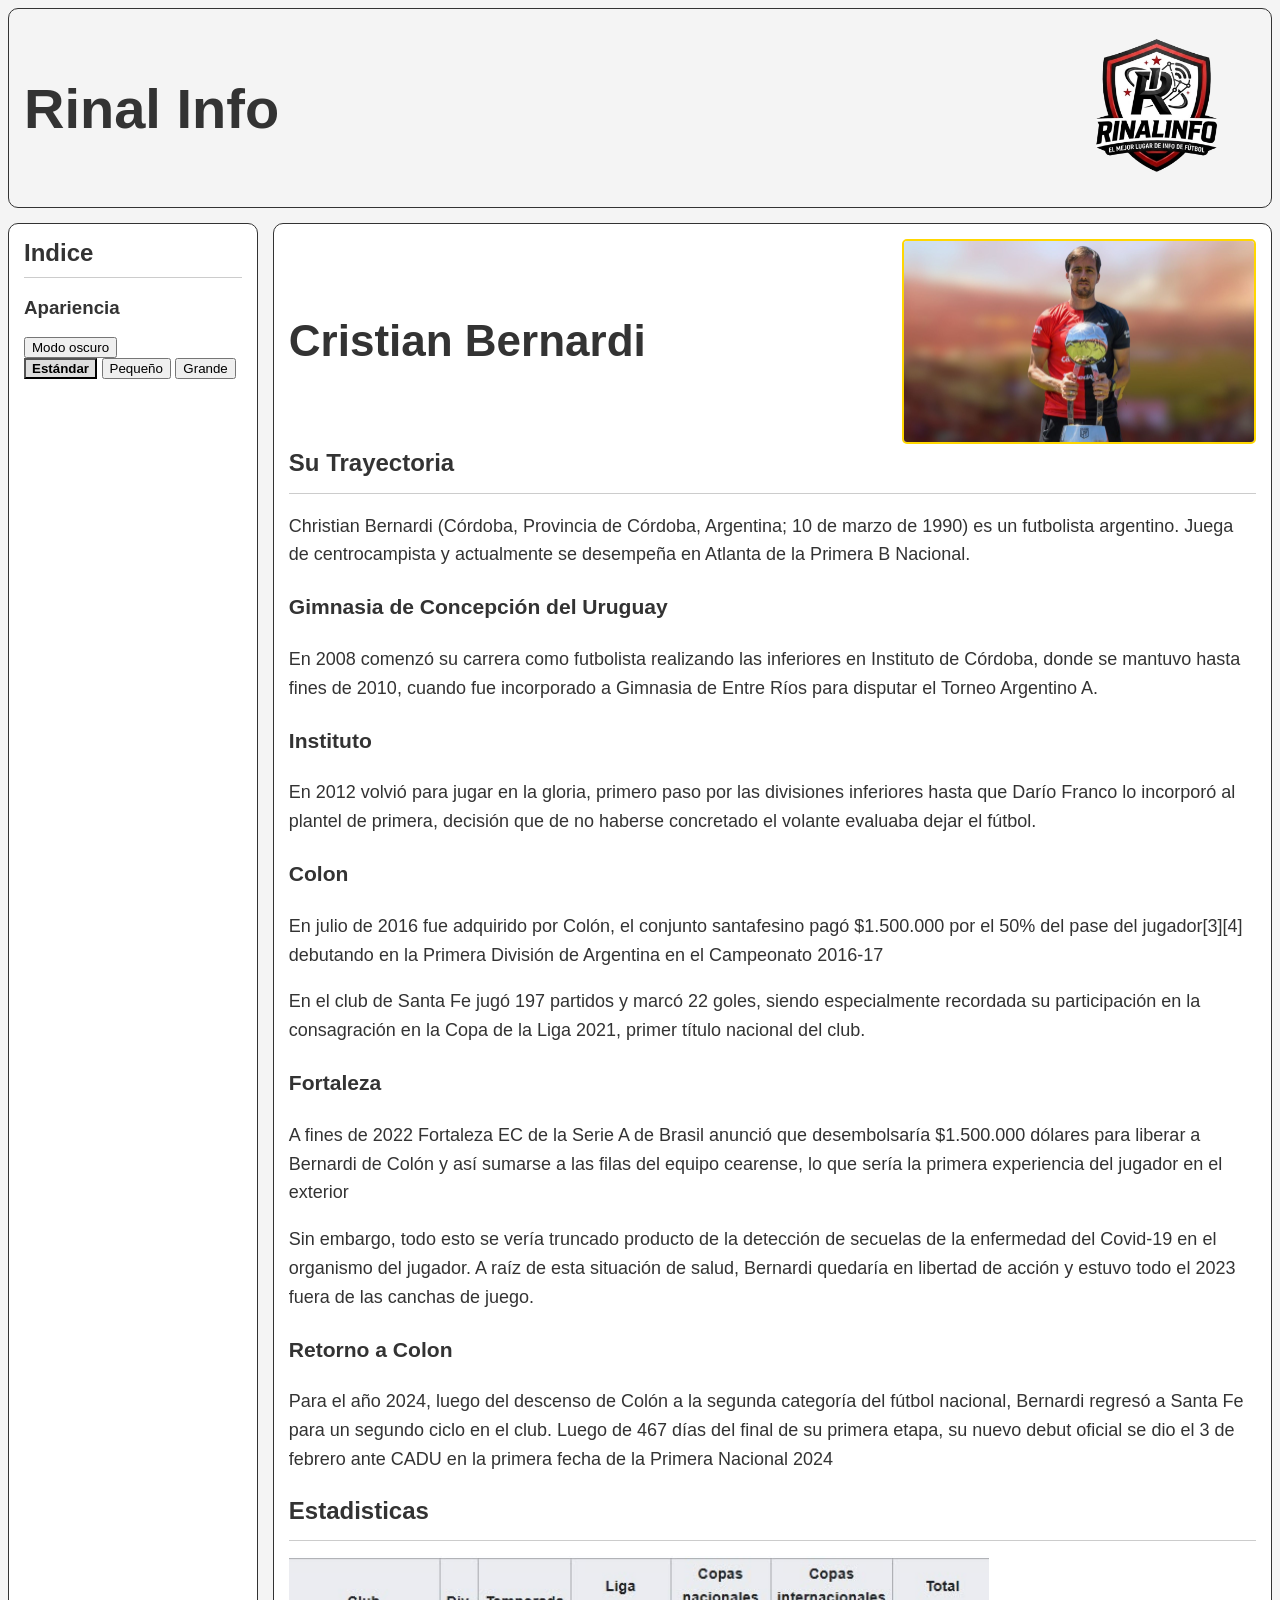
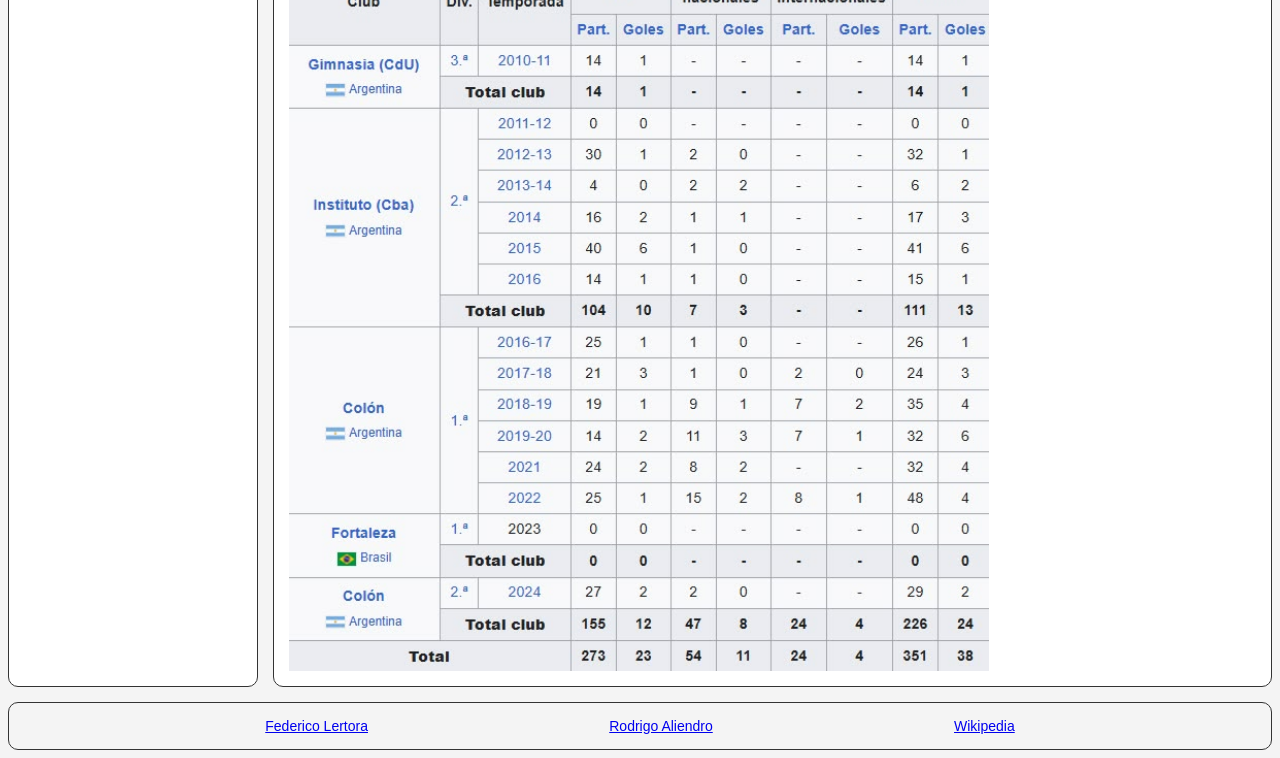
==== commit 431a91d1: "agregue los indices" ====
--- a/tema2.html
+++ b/tema2.html
@@ -12,66 +12,72 @@
 <body>
     <div class="contenedor">
         <header class="a">
-         <h1> Rinal Info</h1>
-            <img src="img/Rinal-info.png" alt="description"
-                height="200" width="200">
-    </header>
-    <aside class="b">
-        <h2>Indice</h2>
-        <ul>
-            <li><a href="#Trayectoria">Su Trayectoria</a></li>
-            <ul>
-                <li><a href="#Gimnasia">Gimnasia de Concepción del Uruguay</a></li>
-                <li><a href="#Instituto">Instituto</a></li>
-                <li><a href="#colon3">Colon</a></li>
-                <li><a href="#Fortaleza">Fortaleza</a></li>
-                <li><a href="#Racolon">Retorno a Colon</a></li>
-            </ul>
-            <li><a href="#Estadisticas2">Estadisticas</a></li>
-        </ul>
-    </aside>
-    <main class="c">
-        <div class="t">
-         <h1>Cristian Bernardi</h1>
-        <img class="i" src="img/Bernardi.jpg" alt="description"
-            width="350" height="300">
+            <h1> Rinal Info</h1>
+            <img src="img/Rinal-info.png" alt="description" height="200" width="200">
+        </header>
+        <aside class="b">
+            <h2>Indice</h2>
+            <aside>
+                <ul id="indice-automatico"></ul>
+
+                <div id="panel-apariencia">
+                    <h3>Apariencia</h3>
+                    <button id="btn-modo">Modo oscuro</button>
+                    <div>
+                        <button class="btn-tamano activo" data-size="estandar">Estándar</button>
+                        <button class="btn-tamano" data-size="pequeno">Pequeño</button>
+                        <button class="btn-tamano" data-size="grande">Grande</button>
+                    </div>
+                </div>
+            </aside>
+        </aside>
+        <main class="c">
+            <div class="t">
+                <h1>Cristian Bernardi</h1>
+                <img class="i" src="img/Bernardi.jpg" alt="description" width="350" height="300">
             </div>
-        <h2 id="Trayectoria">Su Trayectoria</h2>
-         <p>Christian Bernardi (Córdoba, Provincia de Córdoba, Argentina; 10 de marzo de 1990) es un futbolista
-            argentino. Juega de centrocampista y actualmente se desempeña en Atlanta de la Primera B Nacional.</p>
-        <h3 id="Gimnasia">Gimnasia de Concepción del Uruguay</h3>
-        <p>En 2008 comenzó su carrera como futbolista realizando las inferiores en Instituto de Córdoba, donde se
-            mantuvo hasta fines de 2010, cuando fue incorporado a Gimnasia de Entre Ríos para disputar el Torneo
-            Argentino A.</p>
-        <h3 id="Instituto">Instituto</h3>
-        <p>En 2012 volvió para jugar en la gloria, primero paso por las divisiones inferiores hasta que Darío Franco lo
-            incorporó al plantel de primera, decisión que de no haberse concretado el volante evaluaba dejar el fútbol.
-        </p>
-        <h3 id="colon3">Colon</h3>
-        <p>En julio de 2016 fue adquirido por Colón, el conjunto santafesino pagó $1.500.000 por el 50% del pase del
-            jugador[3][4] debutando en la Primera División de Argentina en el Campeonato 2016-17</p>
-        <p>En el club de Santa Fe jugó 197 partidos y marcó 22 goles, siendo especialmente recordada su participación en
-            la consagración en la Copa de la Liga 2021, primer título nacional del club.</p>
-        <h3 id="Fortaleza">Fortaleza</h3>
-        <p>A fines de 2022 Fortaleza EC de la Serie A de Brasil anunció que desembolsaría $1.500.000 dólares para
-            liberar a Bernardi de Colón y así sumarse a las filas del equipo cearense, lo que sería la primera
-            experiencia del jugador en el exterior</p>
-        <p>Sin embargo, todo esto se vería truncado producto de la detección de secuelas de la enfermedad del Covid-19
-            en el organismo del jugador. A raíz de esta situación de salud, Bernardi quedaría en libertad de acción y
-            estuvo todo el 2023 fuera de las canchas de juego.</p>
-        <h3 id="Racolon">Retorno a Colon</h3>
-        <p>Para el año 2024, luego del descenso de Colón a la segunda categoría del fútbol nacional, Bernardi regresó a
-            Santa Fe para un segundo ciclo en el club. Luego de 467 días del final de su primera etapa, su nuevo debut
-            oficial se dio el 3 de febrero ante CADU en la primera fecha de la Primera Nacional 2024</p>
-        <h2 id="Estadisticas2">Estadisticas</h2>
-        <img src="img/Estadisticas-Bernardi.jpg" alt="description" width="700"
-            height="800">
+            <h2 id="Trayectoria">Su Trayectoria</h2>
+            <p>Christian Bernardi (Córdoba, Provincia de Córdoba, Argentina; 10 de marzo de 1990) es un futbolista
+                argentino. Juega de centrocampista y actualmente se desempeña en Atlanta de la Primera B Nacional.</p>
+            <h3 id="Gimnasia">Gimnasia de Concepción del Uruguay</h3>
+            <p>En 2008 comenzó su carrera como futbolista realizando las inferiores en Instituto de Córdoba, donde se
+                mantuvo hasta fines de 2010, cuando fue incorporado a Gimnasia de Entre Ríos para disputar el Torneo
+                Argentino A.</p>
+            <h3 id="Instituto">Instituto</h3>
+            <p>En 2012 volvió para jugar en la gloria, primero paso por las divisiones inferiores hasta que Darío Franco
+                lo
+                incorporó al plantel de primera, decisión que de no haberse concretado el volante evaluaba dejar el
+                fútbol.
+            </p>
+            <h3 id="colon3">Colon</h3>
+            <p>En julio de 2016 fue adquirido por Colón, el conjunto santafesino pagó $1.500.000 por el 50% del pase del
+                jugador[3][4] debutando en la Primera División de Argentina en el Campeonato 2016-17</p>
+            <p>En el club de Santa Fe jugó 197 partidos y marcó 22 goles, siendo especialmente recordada su
+                participación en
+                la consagración en la Copa de la Liga 2021, primer título nacional del club.</p>
+            <h3 id="Fortaleza">Fortaleza</h3>
+            <p>A fines de 2022 Fortaleza EC de la Serie A de Brasil anunció que desembolsaría $1.500.000 dólares para
+                liberar a Bernardi de Colón y así sumarse a las filas del equipo cearense, lo que sería la primera
+                experiencia del jugador en el exterior</p>
+            <p>Sin embargo, todo esto se vería truncado producto de la detección de secuelas de la enfermedad del
+                Covid-19
+                en el organismo del jugador. A raíz de esta situación de salud, Bernardi quedaría en libertad de acción
+                y
+                estuvo todo el 2023 fuera de las canchas de juego.</p>
+            <h3 id="Racolon">Retorno a Colon</h3>
+            <p>Para el año 2024, luego del descenso de Colón a la segunda categoría del fútbol nacional, Bernardi
+                regresó a
+                Santa Fe para un segundo ciclo en el club. Luego de 467 días del final de su primera etapa, su nuevo
+                debut
+                oficial se dio el 3 de febrero ante CADU en la primera fecha de la Primera Nacional 2024</p>
+            <h2 id="Estadisticas2">Estadisticas</h2>
+            <img src="img/Estadisticas-Bernardi.jpg" alt="description" width="700" height="800">
         </main>
-    <footer class="d">
+        <footer class="d">
             <a href="index.html">Federico Lertora</a>
             <a href="tema3.html">Rodrigo Aliendro</a>
             <a href="https://es.wikipedia.org/wiki/Christian_Bernardi">Wikipedia</a>
-        </ul>
-    </footer>
+            </ul>
+        </footer>
     </div>
 </body>
--- a/tema.css
+++ b/tema.css
@@ -1,4 +1,3 @@
-
 body {
   font-family: sans-serif;
   background-color: #f4f4f4;
@@ -14,11 +13,11 @@
   display: grid;
   grid-template-columns: 1fr 4fr;
   grid-template-rows: 200px auto auto;
-  grid-template-areas: 
+  grid-template-areas:
     "A A"
     "B C"
     "D D";
-  gap: 15px; 
+  gap: 15px;
 }
 
 .a {
@@ -27,7 +26,7 @@
   align-items: center;
   justify-content: space-between;
   flex-direction: row;
-  font-size: 28px; 
+  font-size: 28px;
   border: 1px solid #333;
   padding: 15px;
   border-radius: 10px;
@@ -35,9 +34,9 @@
 
 .b {
   grid-area: B;
-  border: 1px solid #333; 
+  border: 1px solid #333;
   padding: 15px;
-  font-size: 16px; 
+  font-size: 16px;
   background-color: white;
   border-radius: 10px;
 }
@@ -45,9 +44,9 @@
 .c {
   grid-area: C;
   background-color: white;
-  border: 1px solid #333; 
+  border: 1px solid #333;
   padding: 15px;
-  font-size: 18px; 
+  font-size: 18px;
   line-height: 1.6;
   border-radius: 10px;
 }
@@ -55,9 +54,9 @@
 .d {
   grid-area: D;
   display: flex;
-  border: 1px solid #333; 
+  border: 1px solid #333;
   padding: 15px;
-  font-size: 14px; 
+  font-size: 14px;
   flex-direction: row;
   align-items: center;
   justify-content: space-evenly;
@@ -73,7 +72,7 @@
 }
 
 .i {
-  border: 2px solid gold; 
+  border: 2px solid gold;
   border-radius: 5px;
 }
 
@@ -83,4 +82,66 @@
   border-bottom: 1px solid #ccc;
   padding-bottom: 10px;
   font-size: 24px;
+}
+
+body.modo-oscuro {
+  background-color: #1a1a1a;
+  color: #f0f0f0;
+}
+
+body.modo-oscuro aside,
+body.modo-oscuro main {
+  background-color: #2d2d2d;
+  color: #f0f0f0;
+}
+
+body.modo-oscuro a {
+  color: #66b3ff;
+}
+
+body.texto-pequeno main {
+  font-size: 0.8em;
+}
+
+body.texto-estandar main {
+  font-size: 1em;
+}
+
+body.texto-grande main {
+  font-size: 1.2em;
+}
+
+.btn-tamano.activo {
+  font-weight: bold;
+  background-color: #ddd;
+}
+
+main section h2 {
+  cursor: pointer;
+}
+
+main section h2::after {
+  content: " ▼";
+  font-size: 0.8em;
+}
+
+main section.plegado h2::after {
+  content: " ◀";
+}
+
+main section.plegado> :not(h2) {
+  display: none;
+}
+
+.error-input {
+  border: 2px solid red;
+}
+
+.oculto {
+  display: none;
+}
+
+#mensaje-error {
+  color: red;
+  font-size: 0.9em;
 }
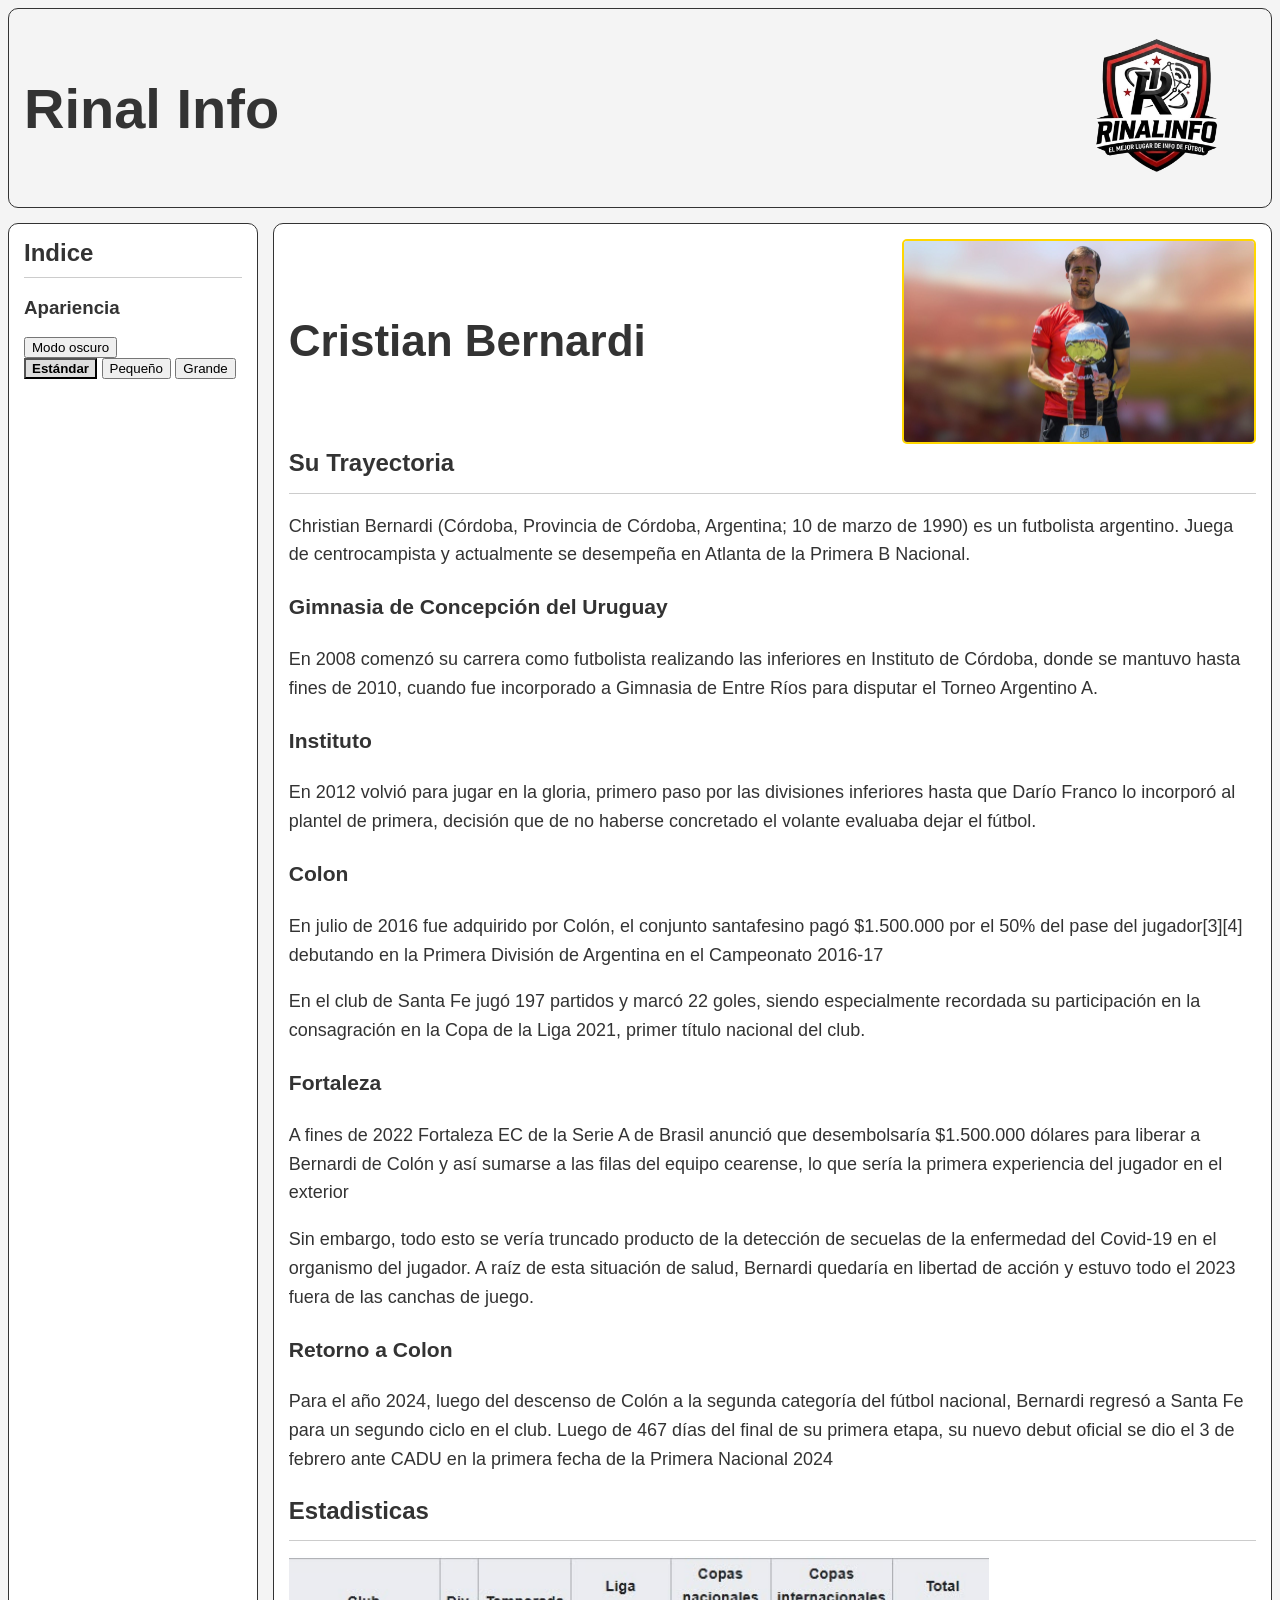
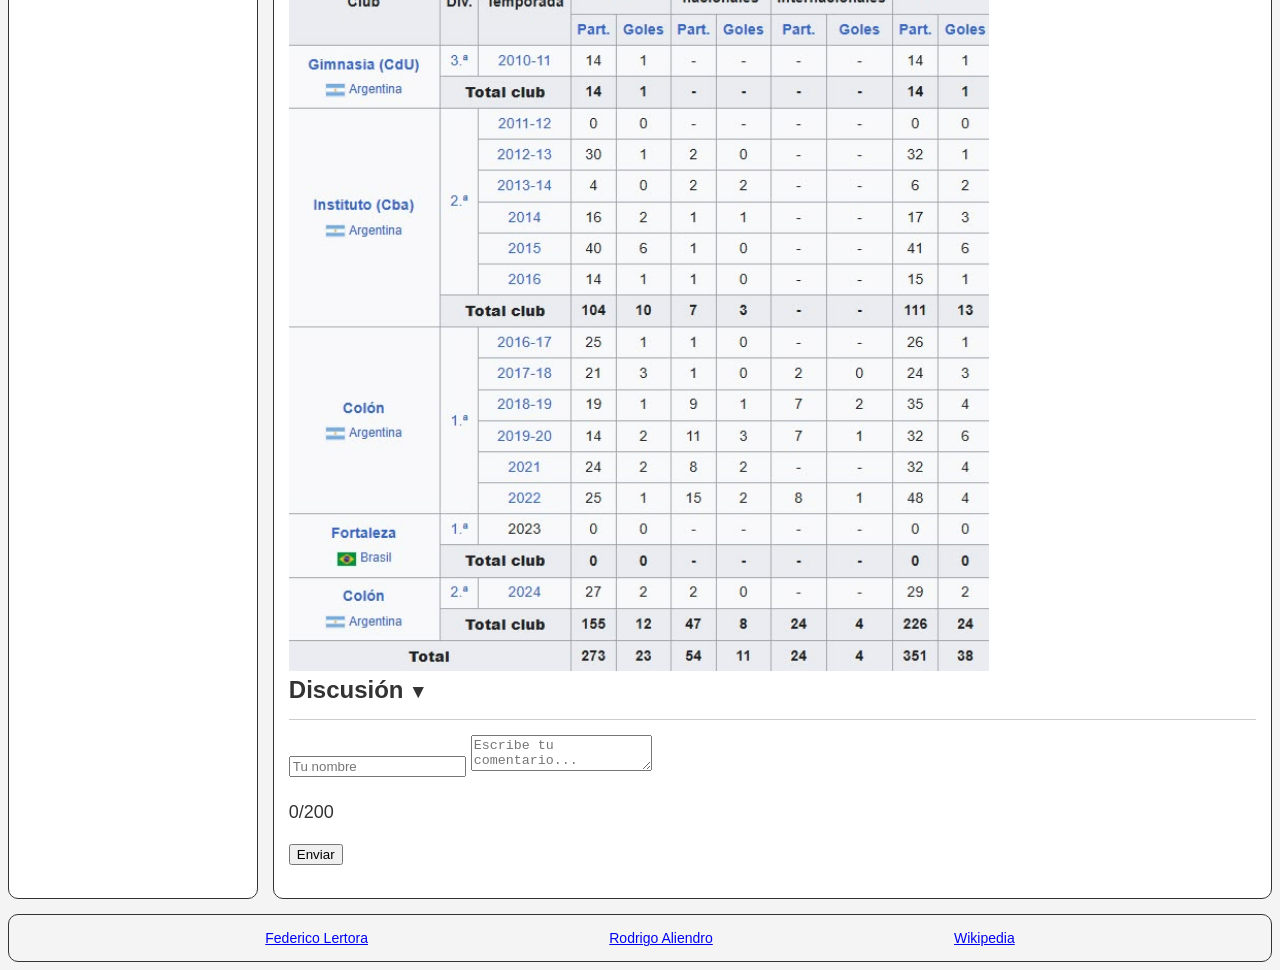
==== commit 7392d55f: "agregue los comentarios" ====
--- a/tema2.html
+++ b/tema2.html
@@ -72,6 +72,17 @@
                 oficial se dio el 3 de febrero ante CADU en la primera fecha de la Primera Nacional 2024</p>
             <h2 id="Estadisticas2">Estadisticas</h2>
             <img src="img/Estadisticas-Bernardi.jpg" alt="description" width="700" height="800">
+            <section>
+                <h2 id="discusion">Discusión</h2>
+                <form id="form-comentarios">
+                    <input type="text" id="nombre-usuario" placeholder="Tu nombre">
+                    <textarea id="texto-comentario" placeholder="Escribe tu comentario..."></textarea>
+                    <p id="contador-caracteres">0/200</p>
+                    <p id="mensaje-error" class="oculto"></p>
+                    <button type="submit">Enviar</button>
+                </form>
+                <ul id="lista-comentarios"></ul>
+            </section>
         </main>
         <footer class="d">
             <a href="index.html">Federico Lertora</a>
